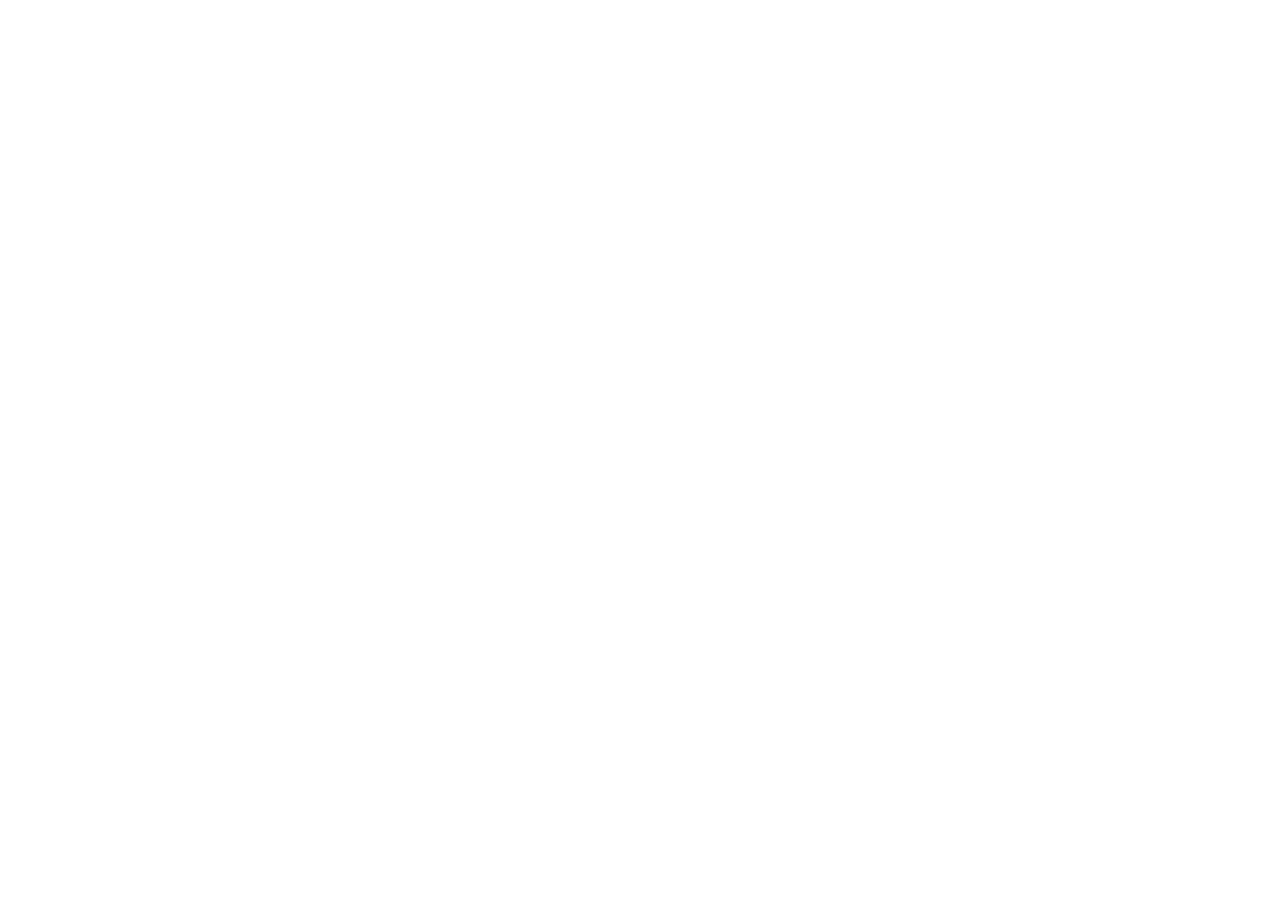
==== index.html @ 55217b34 "Inizializzazione" ====
<!DOCTYPE html>
<html lang="en">
<head>
    <meta charset="UTF-8">
    <meta http-equiv="X-UA-Compatible" content="IE=edge">
    <meta name="viewport" content="width=device-width, initial-scale=1.0">
    <link rel="stylesheet" href="css/style.css">
    <title>The Booleaner</title>


</head>
<body>

    <!-- header -->
    <header>

    </header>
    <!-- /header -->

    <!-- main -->
    <main>

    </main>
    <!-- /main -->

    <!-- footer -->
    <footer>

    </footer>
    <!-- /footer -->

</body>
</html>
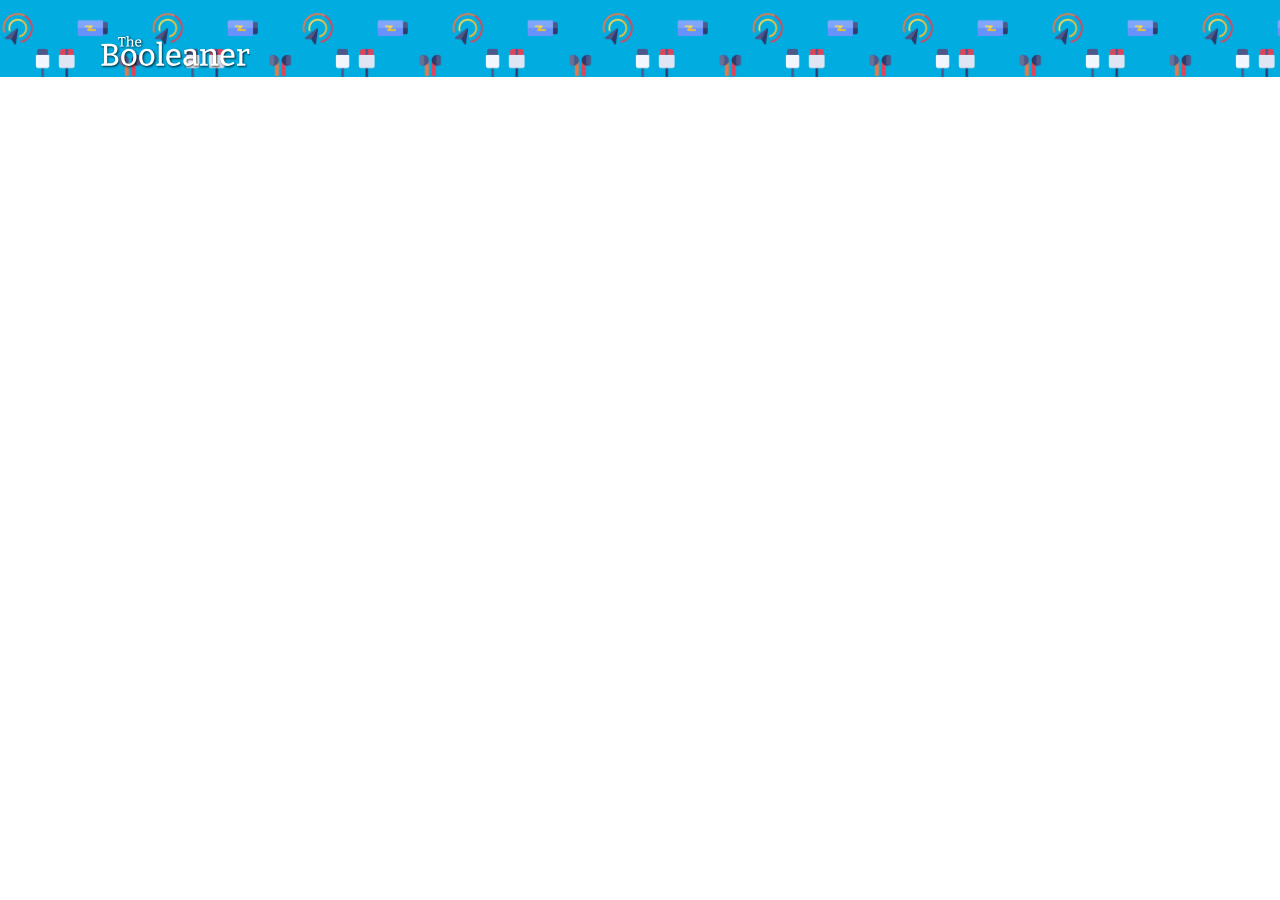
==== commit 0859f609: "Header finito" ====
--- a/index.html
+++ b/index.html
@@ -13,13 +13,13 @@
 
     <!-- header -->
     <header>
-
+        <img src="img/logo.svg" alt="Logo" id="logo">
     </header>
     <!-- /header -->
 
     <!-- main -->
     <main>
-
+        
     </main>
     <!-- /main -->
 
--- a/css/style.css
+++ b/css/style.css
@@ -0,0 +1,15 @@
+body {
+    margin: 0%;
+}
+
+header {
+    background-image: url(/img/pattern.png);
+    background-color: rgb(0, 172, 224);
+    background-size: 300px;
+}
+#logo {
+    width: 150px;
+    margin-left: 100px;
+    margin-top: 35px;
+
+}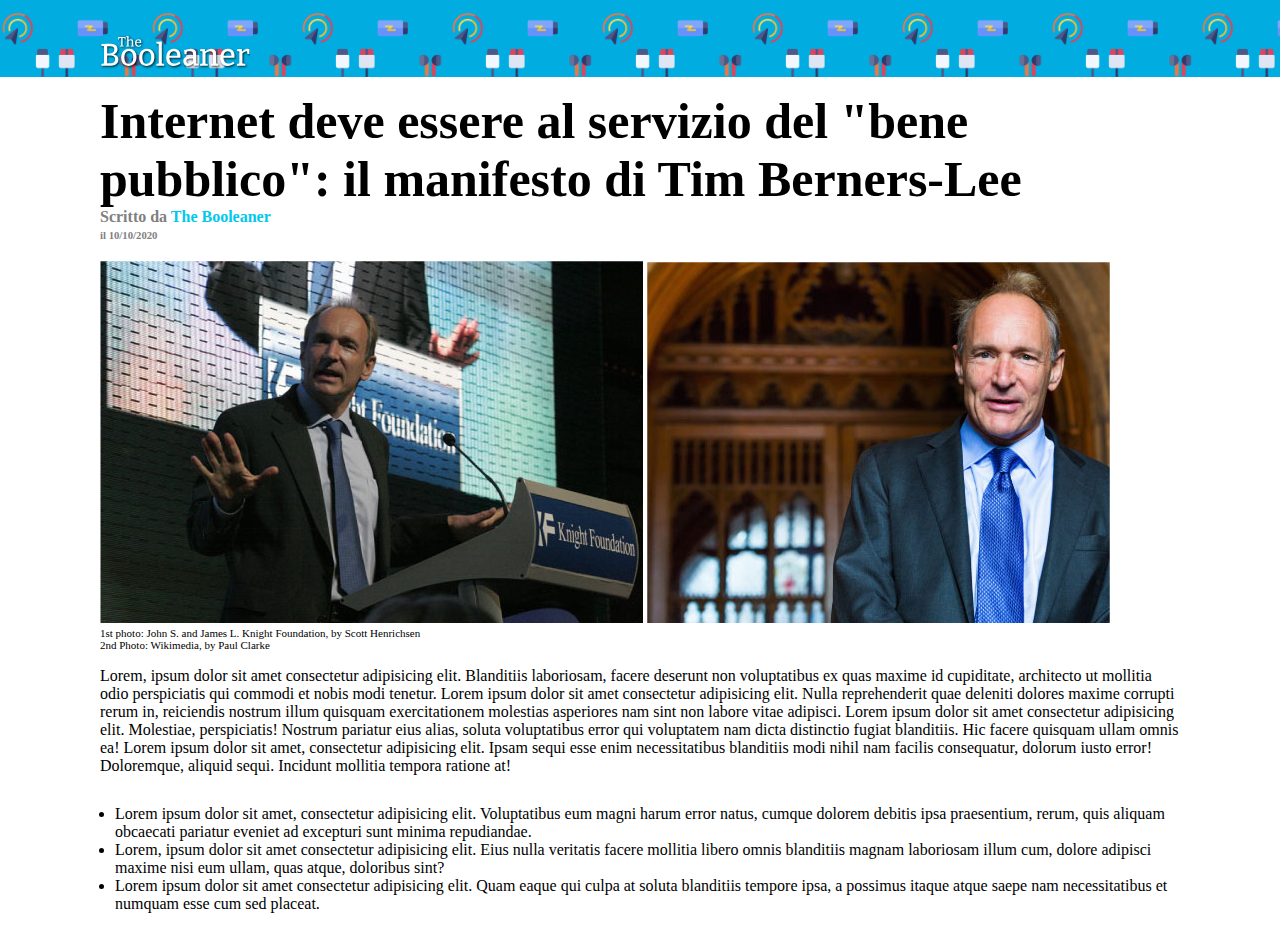
==== commit e3452a78: "Aggiunte foto, paragrafo 1 e lista non ordinata" ====
--- a/index.html
+++ b/index.html
@@ -19,7 +19,29 @@
 
     <!-- main -->
     <main>
-        
+        <h1>Internet deve essere al servizio del "bene pubblico": il manifesto di Tim Berners-Lee</h1>
+        <div id="grey">
+            <h4>Scritto da <span id="azul">The Booleaner</span></h4>
+            <h6>il 10/10/2020</h6>
+        </div>
+
+        <section>
+            <img src="img/tim-1.jpg" alt="Tim-1">
+            <img src="img/tim-2.jpg" alt="Tim-2">
+            <span>1st photo: John S. and James L. Knight Foundation, by Scott Henrichsen</span>
+            <span>2nd Photo: Wikimedia, by Paul Clarke</span>
+        </section>
+
+        <p id="space">
+            Lorem, ipsum dolor sit amet consectetur adipisicing elit. Blanditiis laboriosam, facere deserunt non voluptatibus ex quas maxime id cupiditate, architecto ut mollitia odio perspiciatis qui commodi et nobis modi tenetur. Lorem ipsum dolor sit amet consectetur adipisicing elit. Nulla reprehenderit quae deleniti dolores maxime corrupti rerum in, reiciendis nostrum illum quisquam exercitationem molestias asperiores nam sint non labore vitae adipisci. Lorem ipsum dolor sit amet consectetur adipisicing elit. Molestiae, perspiciatis! Nostrum pariatur eius alias, soluta voluptatibus error qui voluptatem nam dicta distinctio fugiat blanditiis. Hic facere quisquam ullam omnis ea! Lorem ipsum dolor sit amet, consectetur adipisicing elit. Ipsam sequi esse enim necessitatibus blanditiis modi nihil nam facilis consequatur, dolorum iusto error! Doloremque, aliquid sequi. Incidunt mollitia tempora ratione at!
+        </p>
+
+        <ul>
+            <li>Lorem ipsum dolor sit amet, consectetur adipisicing elit. Voluptatibus eum magni harum error natus, cumque dolorem debitis ipsa praesentium, rerum, quis aliquam obcaecati pariatur eveniet ad excepturi sunt minima repudiandae.</li>
+            <li>Lorem, ipsum dolor sit amet consectetur adipisicing elit. Eius nulla veritatis facere mollitia libero omnis blanditiis magnam laboriosam illum cum, dolore adipisci maxime nisi eum ullam, quas atque, doloribus sint?</li>
+            <li>Lorem ipsum dolor sit amet consectetur adipisicing elit. Quam eaque qui culpa at soluta blanditiis tempore ipsa, a possimus itaque atque saepe nam necessitatibus et numquam esse cum sed placeat.</li>
+        </ul>
+
     </main>
     <!-- /main -->
 
--- a/css/style.css
+++ b/css/style.css
@@ -1,3 +1,4 @@
+/* Gestione Generale */
 body {
     margin: 0%;
 }
@@ -12,4 +13,52 @@
     margin-left: 100px;
     margin-top: 35px;
 
+}
+
+main {
+    margin-left: 100px;
+    margin-right: 100px;
+}
+/* /Gestione Generale */
+
+
+/* Intestazione */
+h1 {
+    font-size: 50px;
+    margin-top: 15px;
+    margin-bottom: 0%;
+}
+
+#grey {
+    color: grey;
+}
+
+h4 {
+    margin: 0%;
+}
+
+#azul {
+    color: rgb(0, 201, 236);
+}
+
+h6 {
+    margin: 0%;
+    margin-top: 3px;
+    margin-bottom: 20px;
+}
+/* /Intestazione */
+
+
+/* specs */
+section span {
+    display: block;
+    font-size: 11px;
+}
+
+#space {
+    margin-bottom: 30px;
+}
+
+li {
+    margin-left: -25px;
 }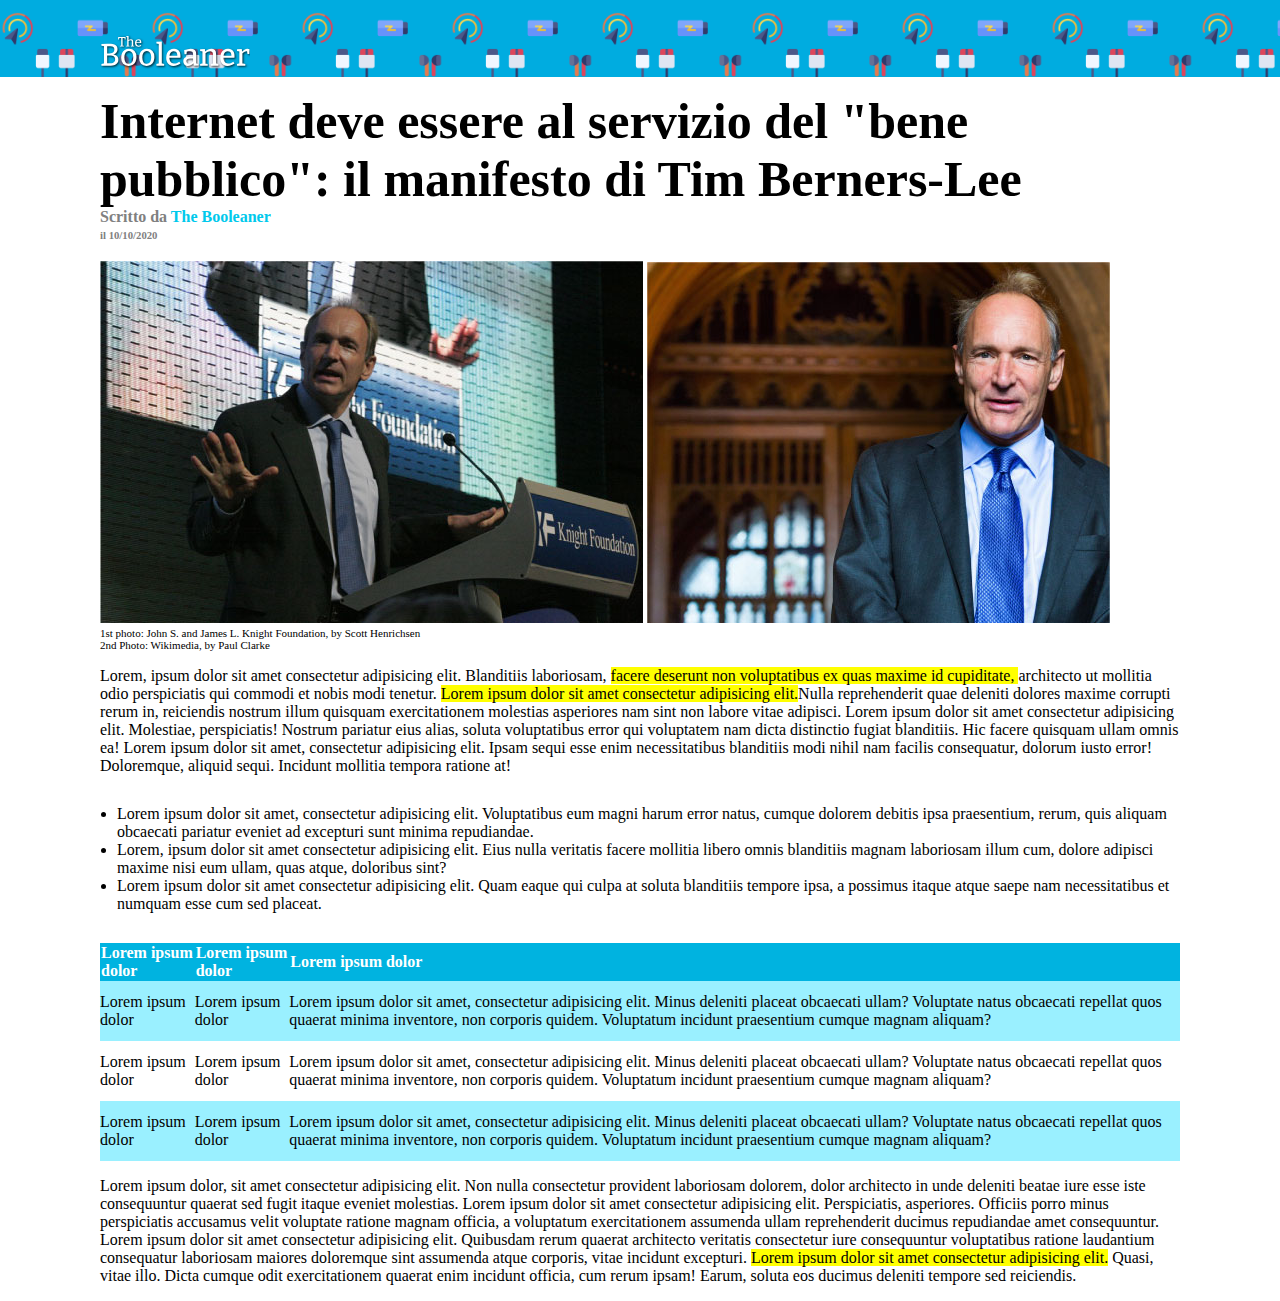
==== commit 82184a1d: "Finito Main, mancano solo dei ritocchi alla Table" ====
--- a/index.html
+++ b/index.html
@@ -33,7 +33,7 @@
         </section>
 
         <p id="space">
-            Lorem, ipsum dolor sit amet consectetur adipisicing elit. Blanditiis laboriosam, facere deserunt non voluptatibus ex quas maxime id cupiditate, architecto ut mollitia odio perspiciatis qui commodi et nobis modi tenetur. Lorem ipsum dolor sit amet consectetur adipisicing elit. Nulla reprehenderit quae deleniti dolores maxime corrupti rerum in, reiciendis nostrum illum quisquam exercitationem molestias asperiores nam sint non labore vitae adipisci. Lorem ipsum dolor sit amet consectetur adipisicing elit. Molestiae, perspiciatis! Nostrum pariatur eius alias, soluta voluptatibus error qui voluptatem nam dicta distinctio fugiat blanditiis. Hic facere quisquam ullam omnis ea! Lorem ipsum dolor sit amet, consectetur adipisicing elit. Ipsam sequi esse enim necessitatibus blanditiis modi nihil nam facilis consequatur, dolorum iusto error! Doloremque, aliquid sequi. Incidunt mollitia tempora ratione at!
+            Lorem, ipsum dolor sit amet consectetur adipisicing elit. Blanditiis laboriosam, <span class="underline">facere deserunt non voluptatibus ex quas maxime id cupiditate, </span> architecto ut mollitia odio perspiciatis qui commodi et nobis modi tenetur. <span class="underline"> Lorem ipsum dolor sit amet consectetur adipisicing elit.</span>Nulla reprehenderit quae deleniti dolores maxime corrupti rerum in, reiciendis nostrum illum quisquam exercitationem molestias asperiores nam sint non labore vitae adipisci. Lorem ipsum dolor sit amet consectetur adipisicing elit. Molestiae, perspiciatis! Nostrum pariatur eius alias, soluta voluptatibus error qui voluptatem nam dicta distinctio fugiat blanditiis. Hic facere quisquam ullam omnis ea! Lorem ipsum dolor sit amet, consectetur adipisicing elit. Ipsam sequi esse enim necessitatibus blanditiis modi nihil nam facilis consequatur, dolorum iusto error! Doloremque, aliquid sequi. Incidunt mollitia tempora ratione at!
         </p>
 
         <ul>
@@ -41,6 +41,37 @@
             <li>Lorem, ipsum dolor sit amet consectetur adipisicing elit. Eius nulla veritatis facere mollitia libero omnis blanditiis magnam laboriosam illum cum, dolore adipisci maxime nisi eum ullam, quas atque, doloribus sint?</li>
             <li>Lorem ipsum dolor sit amet consectetur adipisicing elit. Quam eaque qui culpa at soluta blanditiis tempore ipsa, a possimus itaque atque saepe nam necessitatibus et numquam esse cum sed placeat.</li>
         </ul>
+
+        <table class="content-table">
+            <thead>
+                <tr id="tableblue">
+                    <th>Lorem ipsum dolor</th>
+                    <th>Lorem ipsum dolor</th>
+                    <th>Lorem ipsum dolor</th>
+                </tr>
+            </thead>
+            <tbody>
+                <tr id="tableazul">
+                    <td>Lorem ipsum dolor</td>
+                    <td >Lorem ipsum dolor</td>
+                    <td >Lorem ipsum dolor sit amet, consectetur adipisicing elit. Minus deleniti placeat obcaecati ullam? Voluptate natus obcaecati repellat quos quaerat minima inventore, non corporis quidem. Voluptatum incidunt praesentium cumque magnam aliquam?</th>
+                </tr>
+                <tr id="tablewhite">
+                    <td>Lorem ipsum dolor</td>
+                    <td>Lorem ipsum dolor</td>
+                    <td>Lorem ipsum dolor sit amet, consectetur adipisicing elit. Minus deleniti placeat obcaecati ullam? Voluptate natus obcaecati repellat quos quaerat minima inventore, non corporis quidem. Voluptatum incidunt praesentium cumque magnam aliquam?</td>
+                </tr>
+                <tr id="tableazul">
+                    <td>Lorem ipsum dolor</td>
+                    <td>Lorem ipsum dolor</td>
+                    <td>Lorem ipsum dolor sit amet, consectetur adipisicing elit. Minus deleniti placeat obcaecati ullam? Voluptate natus obcaecati repellat quos quaerat minima inventore, non corporis quidem. Voluptatum incidunt praesentium cumque magnam aliquam?</td>
+                </tr>
+            </tbody>
+        </table>
+
+        <p>
+            Lorem ipsum dolor, sit amet consectetur adipisicing elit. Non nulla consectetur provident laboriosam dolorem, dolor architecto in unde deleniti beatae iure esse iste consequuntur quaerat sed fugit itaque eveniet molestias. Lorem ipsum dolor sit amet consectetur adipisicing elit. Perspiciatis, asperiores. Officiis porro minus perspiciatis accusamus velit voluptate ratione magnam officia, a voluptatum exercitationem assumenda ullam reprehenderit ducimus repudiandae amet consequuntur. Lorem ipsum dolor sit amet consectetur adipisicing elit. Quibusdam rerum quaerat architecto veritatis consectetur iure consequuntur voluptatibus ratione laudantium consequatur laboriosam maiores doloremque sint assumenda atque corporis, vitae incidunt excepturi. <span class="underline">Lorem ipsum dolor sit amet consectetur adipisicing elit.</span> Quasi, vitae illo. Dicta cumque odit exercitationem quaerat enim incidunt officia, cum rerum ipsam! Earum, soluta eos ducimus deleniti tempore sed reiciendis.
+        </p>
 
     </main>
     <!-- /main -->
--- a/css/style.css
+++ b/css/style.css
@@ -60,5 +60,34 @@
 }
 
 li {
-    margin-left: -25px;
-}+    margin-left: -23px;
+}
+
+.underline {
+    background-color: yellow;
+}
+
+/* TABLE */
+.content-table {
+    margin-top: 30px;
+    text-align: left;
+    border-collapse: collapse;
+}
+
+.content-table td {
+    padding: 12px 0px;
+}
+
+#tableblue {
+    background-color: rgb(0, 179, 224);
+    color: white;
+}
+
+#tableazul {
+    background-color: rgba(0, 217, 255, 0.397);
+}
+
+#tablewhite {
+    background-color: rgb(255, 255, 255);
+}
+/* /TABLE */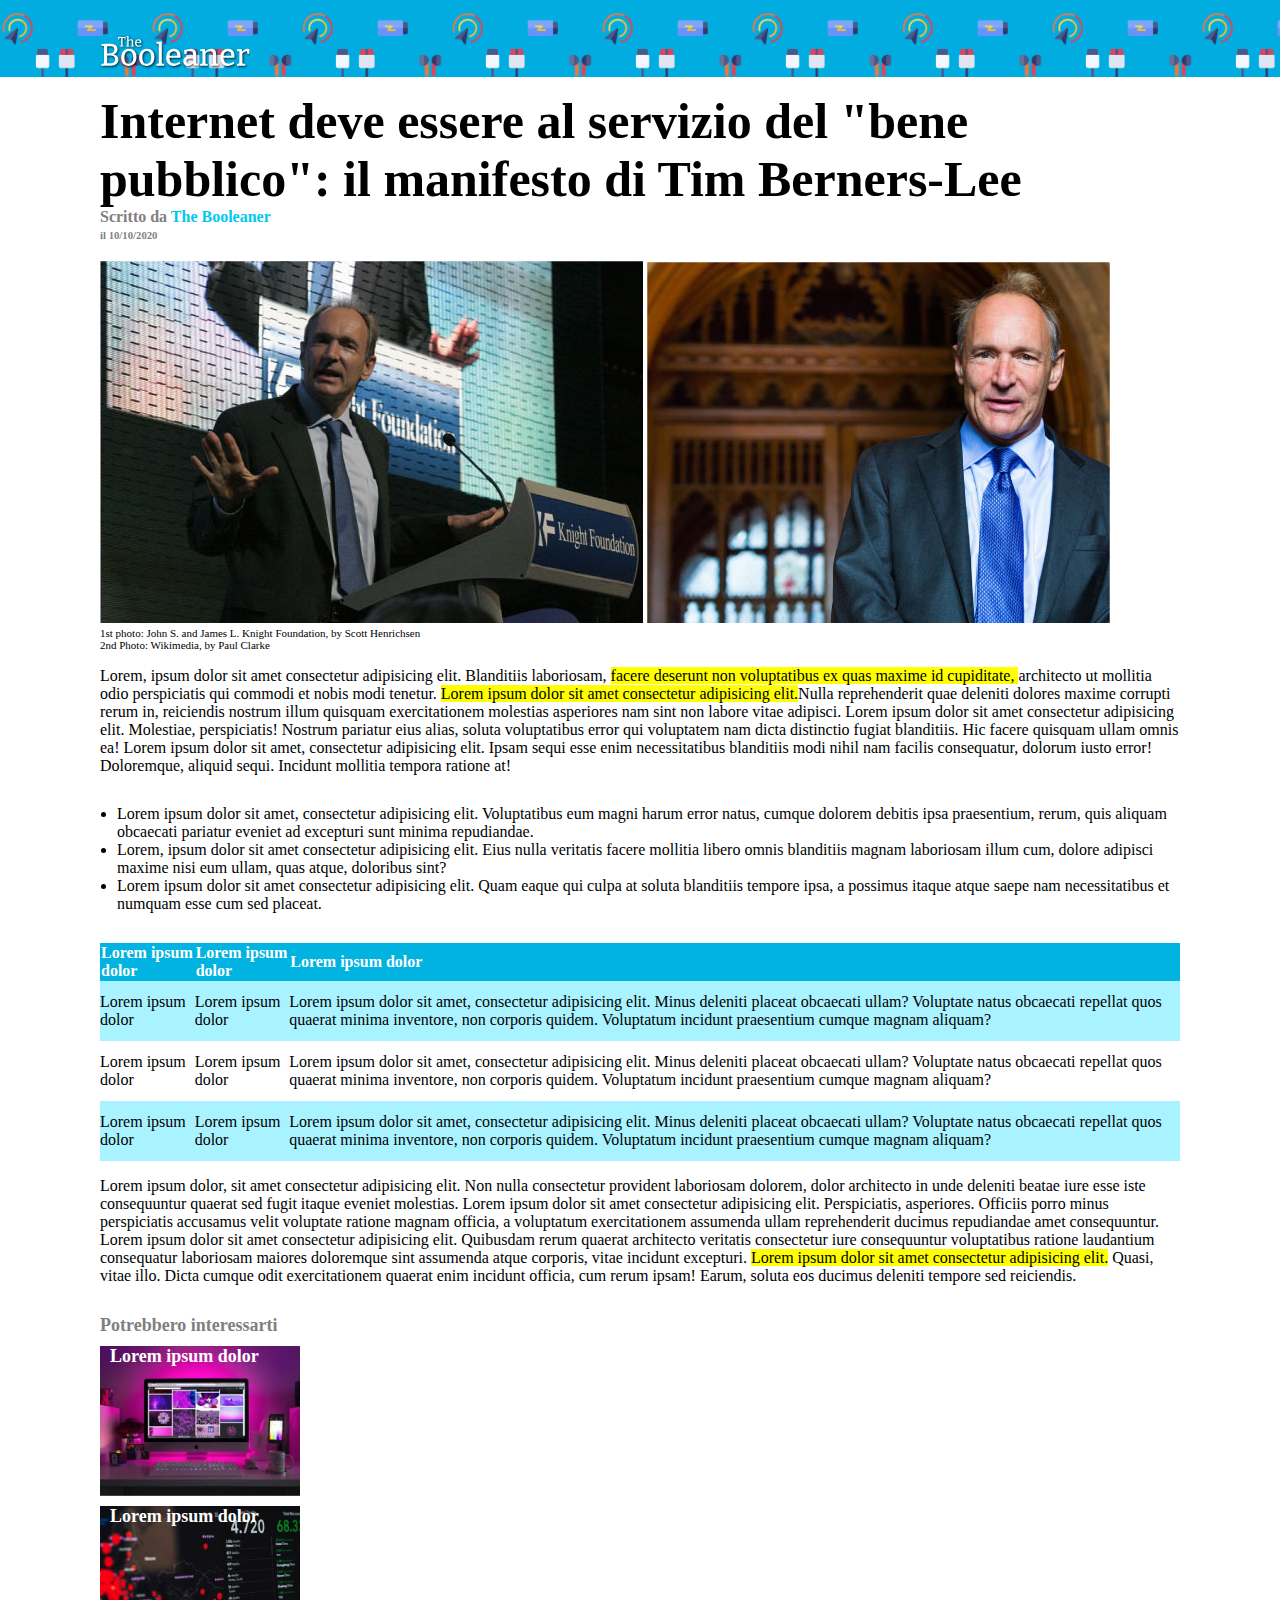
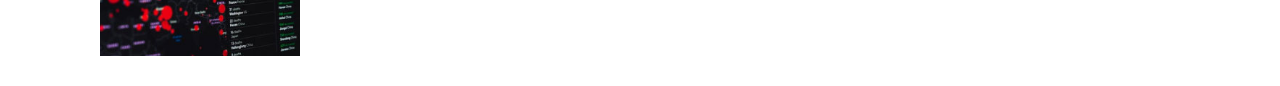
==== commit 09fd291e: "Footer inserito, fix alla table in corso." ====
--- a/index.html
+++ b/index.html
@@ -78,7 +78,13 @@
 
     <!-- footer -->
     <footer>
-
+        <h5>Potrebbero interessarti</h5>
+        <div class="quadrato texture-back1">
+            <span class="inside">Lorem ipsum dolor</span>
+        </div>
+        <div class="quadrato texture-back2">
+            <span class="inside">Lorem ipsum dolor</span>
+        </div>
     </footer>
     <!-- /footer -->
 
--- a/css/style.css
+++ b/css/style.css
@@ -46,8 +46,6 @@
     margin-top: 3px;
     margin-bottom: 20px;
 }
-/* /Intestazione */
-
 
 /* specs */
 section span {
@@ -66,12 +64,14 @@
 .underline {
     background-color: yellow;
 }
+/* /specs */
 
 /* TABLE */
 .content-table {
+    width: auto;
     margin-top: 30px;
+    border-collapse: collapse;
     text-align: left;
-    border-collapse: collapse;
 }
 
 .content-table td {
@@ -84,10 +84,51 @@
 }
 
 #tableazul {
-    background-color: rgba(0, 217, 255, 0.397);
+    background-color: rgba(19, 220, 255, 0.363);
 }
 
 #tablewhite {
     background-color: rgb(255, 255, 255);
 }
-/* /TABLE */+/* /TABLE */
+
+/* FOOTER */
+footer {
+    margin-left: 100px;
+    margin-right: 100px;
+    margin-bottom: 30px;
+}
+
+h5 {
+    margin-top: 30px;
+    margin-bottom: 10px;
+    font-size: large;
+    color: grey;
+}
+
+.texture-back1 {
+    background-image: url(/img/monitor.jpg);
+    background-size: cover;
+    background-position: center;
+    color: white;
+    margin-bottom: 10px;
+}
+
+.texture-back2 {
+    background-image: url(/img/graph.jpg);
+    background-size: cover;
+    background-position: center;
+    color: white;
+}
+
+.quadrato {
+    height: 150px;
+    width: 200px;
+}
+
+.inside {
+    font-size: 18px;
+    font-weight: 700;
+    padding: 10px 10px;
+}
+/* /FOOTER */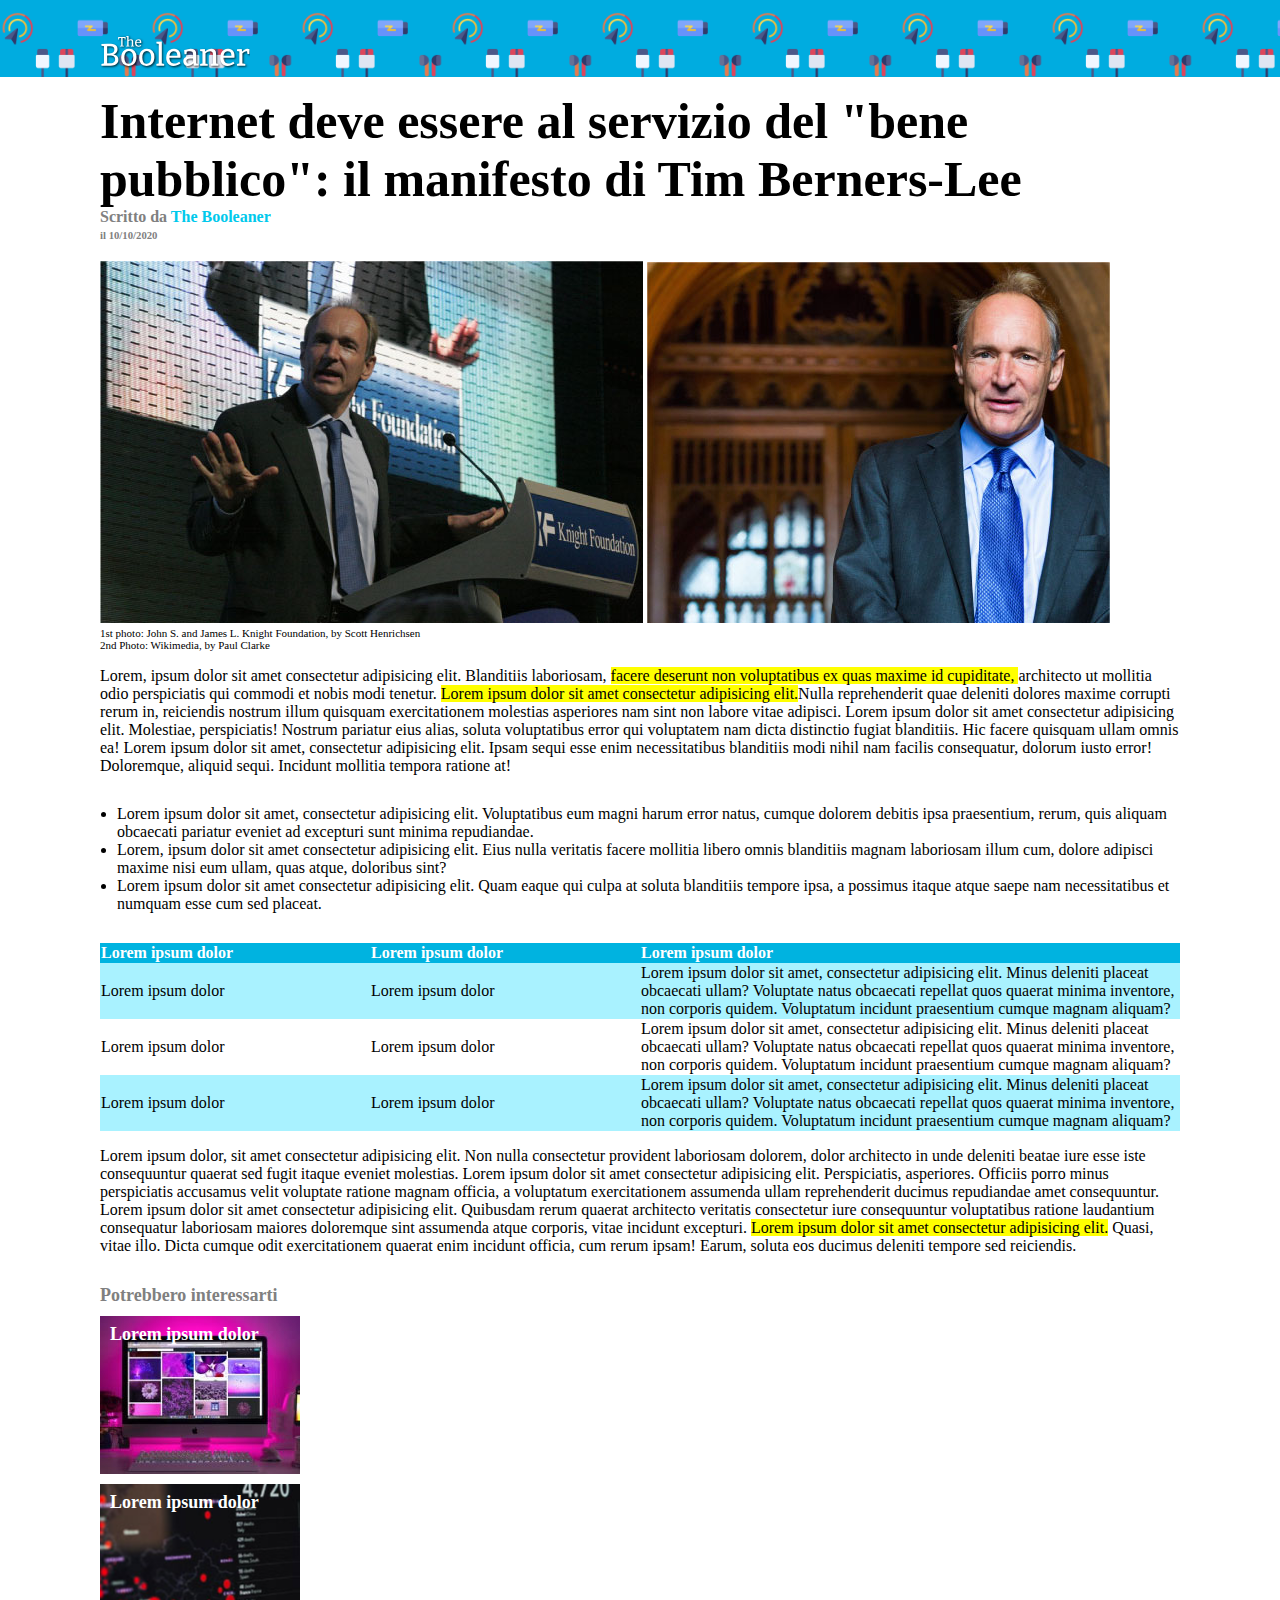
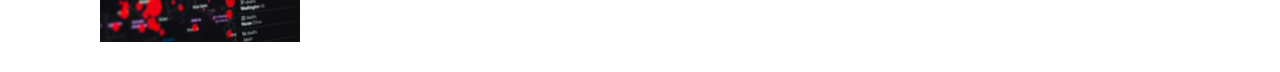
==== commit 296706ee: "Correzione Esercizio" ====
--- a/index.html
+++ b/index.html
@@ -11,20 +11,24 @@
 </head>
 <body>
 
+    <!-- nav -->
+    <nav>
+        <img src="img/logo.svg" alt="Logo" id="logo">
+    </nav>
+    <!-- /nav -->
+
     <!-- header -->
     <header>
-        <img src="img/logo.svg" alt="Logo" id="logo">
-    </header>
-    <!-- /header -->
-
-    <!-- main -->
-    <main>
         <h1>Internet deve essere al servizio del "bene pubblico": il manifesto di Tim Berners-Lee</h1>
         <div id="grey">
             <h4>Scritto da <span id="azul">The Booleaner</span></h4>
             <h6>il 10/10/2020</h6>
         </div>
-
+    </header>
+    <!-- /header -->
+    
+    <!-- main -->
+    <main>
         <section>
             <img src="img/tim-1.jpg" alt="Tim-1">
             <img src="img/tim-2.jpg" alt="Tim-2">
@@ -44,24 +48,24 @@
 
         <table class="content-table">
             <thead>
-                <tr id="tableblue">
+                <tr id="table-blue">
                     <th>Lorem ipsum dolor</th>
                     <th>Lorem ipsum dolor</th>
-                    <th>Lorem ipsum dolor</th>
+                    <th id="half">Lorem ipsum dolor</th>
                 </tr>
             </thead>
             <tbody>
-                <tr id="tableazul">
+                <tr class="table-azul">
                     <td>Lorem ipsum dolor</td>
                     <td >Lorem ipsum dolor</td>
                     <td >Lorem ipsum dolor sit amet, consectetur adipisicing elit. Minus deleniti placeat obcaecati ullam? Voluptate natus obcaecati repellat quos quaerat minima inventore, non corporis quidem. Voluptatum incidunt praesentium cumque magnam aliquam?</th>
                 </tr>
-                <tr id="tablewhite">
+                <tr>
                     <td>Lorem ipsum dolor</td>
                     <td>Lorem ipsum dolor</td>
                     <td>Lorem ipsum dolor sit amet, consectetur adipisicing elit. Minus deleniti placeat obcaecati ullam? Voluptate natus obcaecati repellat quos quaerat minima inventore, non corporis quidem. Voluptatum incidunt praesentium cumque magnam aliquam?</td>
                 </tr>
-                <tr id="tableazul">
+                <tr class="table-azul">
                     <td>Lorem ipsum dolor</td>
                     <td>Lorem ipsum dolor</td>
                     <td>Lorem ipsum dolor sit amet, consectetur adipisicing elit. Minus deleniti placeat obcaecati ullam? Voluptate natus obcaecati repellat quos quaerat minima inventore, non corporis quidem. Voluptatum incidunt praesentium cumque magnam aliquam?</td>
@@ -72,7 +76,6 @@
         <p>
             Lorem ipsum dolor, sit amet consectetur adipisicing elit. Non nulla consectetur provident laboriosam dolorem, dolor architecto in unde deleniti beatae iure esse iste consequuntur quaerat sed fugit itaque eveniet molestias. Lorem ipsum dolor sit amet consectetur adipisicing elit. Perspiciatis, asperiores. Officiis porro minus perspiciatis accusamus velit voluptate ratione magnam officia, a voluptatum exercitationem assumenda ullam reprehenderit ducimus repudiandae amet consequuntur. Lorem ipsum dolor sit amet consectetur adipisicing elit. Quibusdam rerum quaerat architecto veritatis consectetur iure consequuntur voluptatibus ratione laudantium consequatur laboriosam maiores doloremque sint assumenda atque corporis, vitae incidunt excepturi. <span class="underline">Lorem ipsum dolor sit amet consectetur adipisicing elit.</span> Quasi, vitae illo. Dicta cumque odit exercitationem quaerat enim incidunt officia, cum rerum ipsam! Earum, soluta eos ducimus deleniti tempore sed reiciendis.
         </p>
-
     </main>
     <!-- /main -->
 
--- a/css/style.css
+++ b/css/style.css
@@ -3,8 +3,8 @@
     margin: 0%;
 }
 
-header {
-    background-image: url(/img/pattern.png);
+nav {
+    background-image: url(../img/pattern.png);
     background-color: rgb(0, 172, 224);
     background-size: 300px;
 }
@@ -13,6 +13,11 @@
     margin-left: 100px;
     margin-top: 35px;
 
+}
+
+header {
+    margin-left: 100px;
+    margin-right: 100px;
 }
 
 main {
@@ -47,7 +52,7 @@
     margin-bottom: 20px;
 }
 
-/* specs */
+/* Specs */
 section span {
     display: block;
     font-size: 11px;
@@ -64,35 +69,31 @@
 .underline {
     background-color: yellow;
 }
-/* /specs */
+/* /Specs */
 
-/* TABLE */
+/* Table */
 .content-table {
-    width: auto;
     margin-top: 30px;
     border-collapse: collapse;
     text-align: left;
+    box-sizing: content-box;
 }
 
-.content-table td {
-    padding: 12px 0px;
+#half {
+    width: 50%;
 }
 
-#tableblue {
+#table-blue {
     background-color: rgb(0, 179, 224);
     color: white;
 }
 
-#tableazul {
+.table-azul {
     background-color: rgba(19, 220, 255, 0.363);
 }
+/* /Table */
 
-#tablewhite {
-    background-color: rgb(255, 255, 255);
-}
-/* /TABLE */
-
-/* FOOTER */
+/* Footer */
 footer {
     margin-left: 100px;
     margin-right: 100px;
@@ -107,17 +108,17 @@
 }
 
 .texture-back1 {
-    background-image: url(/img/monitor.jpg);
-    background-size: cover;
+    background-image: url(../img/monitor.jpg);
     background-position: center;
+    margin-bottom: 10px;
+    padding-top: 8px;
     color: white;
-    margin-bottom: 10px;
 }
 
 .texture-back2 {
-    background-image: url(/img/graph.jpg);
-    background-size: cover;
+    background-image: url(../img/graph.jpg);
     background-position: center;
+    padding-top: 8px;
     color: white;
 }
 
@@ -131,4 +132,4 @@
     font-weight: 700;
     padding: 10px 10px;
 }
-/* /FOOTER */+/* /Footer */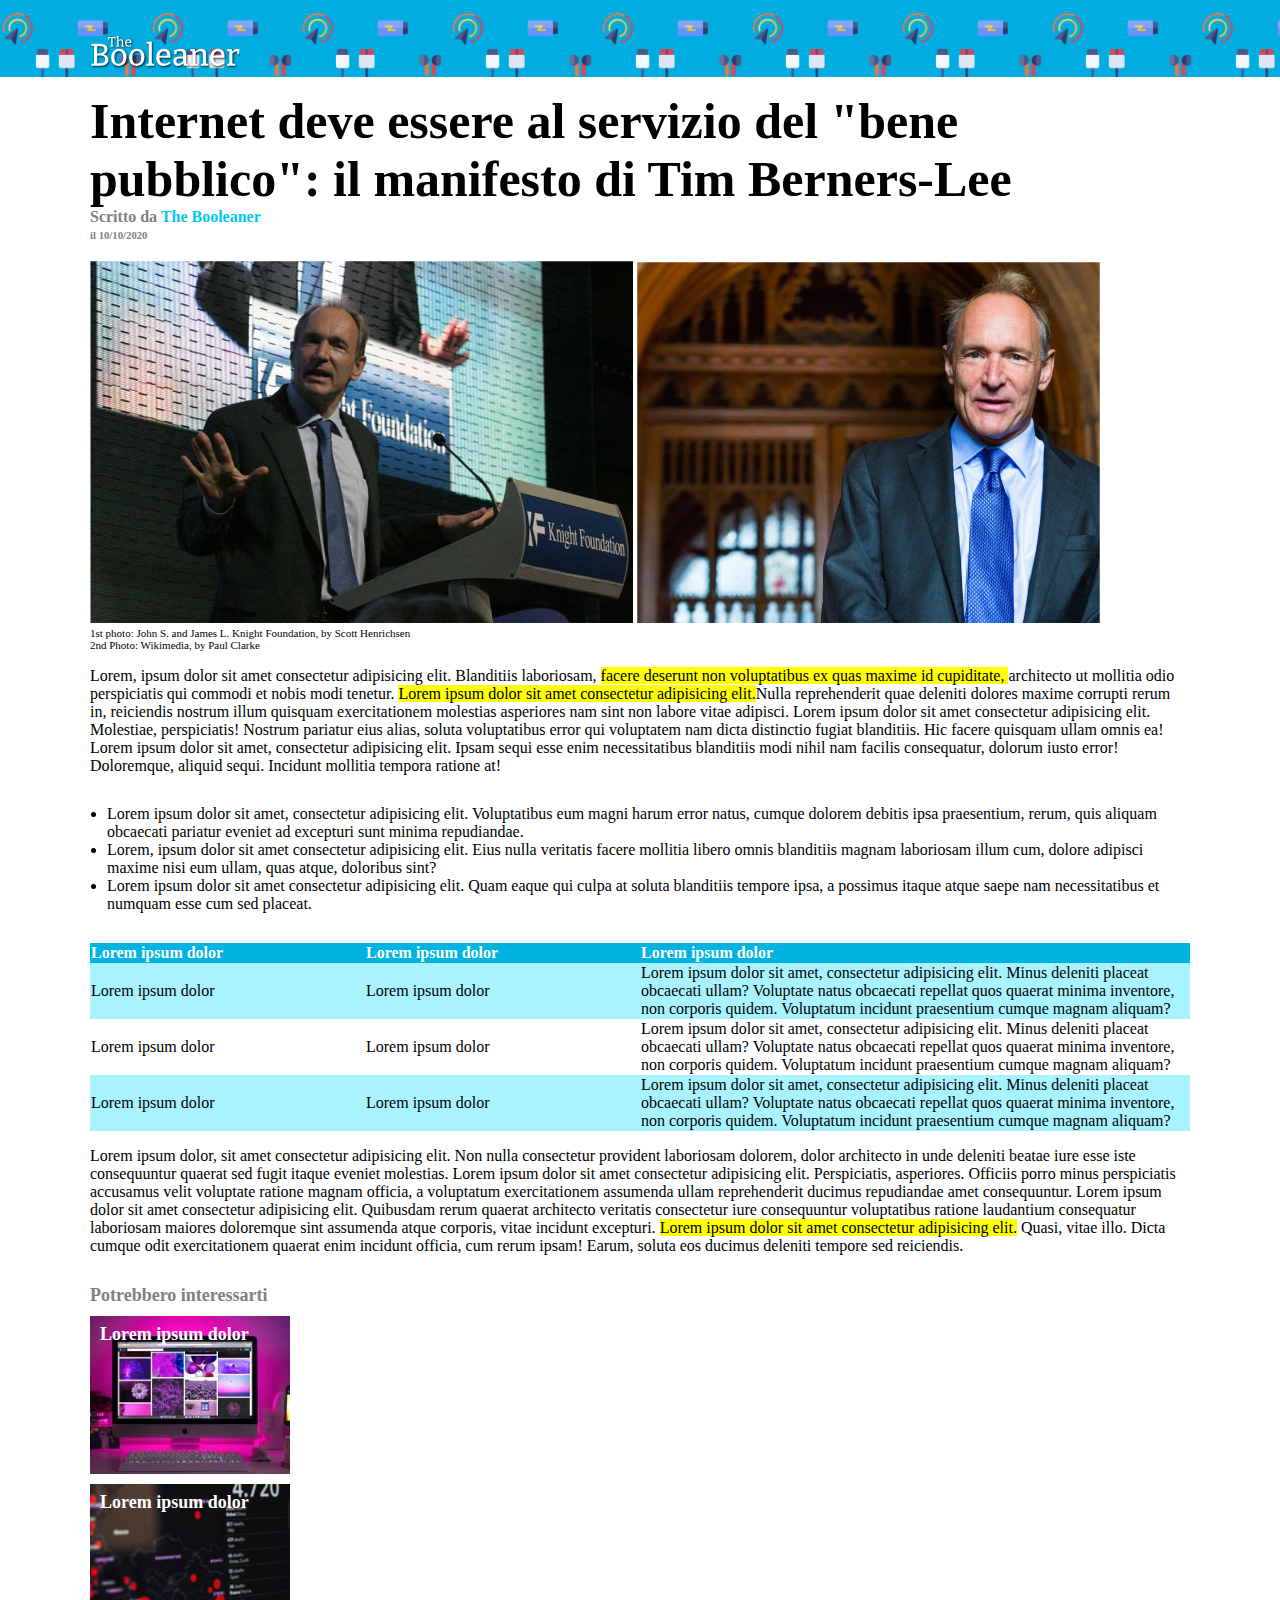
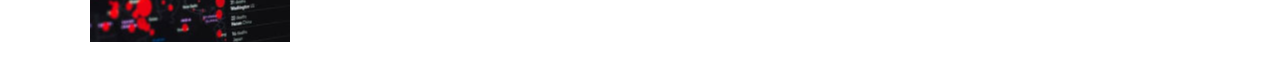
==== commit b990b712: "Bonus corretto" ====
--- a/index.html
+++ b/index.html
@@ -13,7 +13,9 @@
 
     <!-- nav -->
     <nav>
-        <img src="img/logo.svg" alt="Logo" id="logo">
+        <div id="nav-inner">
+            <img src="img/logo.svg" alt="Logo" id="logo">
+        </div> 
     </nav>
     <!-- /nav -->
 
--- a/css/style.css
+++ b/css/style.css
@@ -8,21 +8,16 @@
     background-color: rgb(0, 172, 224);
     background-size: 300px;
 }
+
 #logo {
     width: 150px;
-    margin-left: 100px;
     margin-top: 35px;
-
 }
 
-header {
-    margin-left: 100px;
-    margin-right: 100px;
-}
-
-main {
-    margin-left: 100px;
-    margin-right: 100px;
+header, main, footer, #nav-inner {
+    margin-left: auto;
+    margin-right: auto;
+    max-width: 1100px;
 }
 /* /Gestione Generale */
 
@@ -51,6 +46,7 @@
     margin-top: 3px;
     margin-bottom: 20px;
 }
+/* /Intestazione */
 
 /* Specs */
 section span {
@@ -95,8 +91,6 @@
 
 /* Footer */
 footer {
-    margin-left: 100px;
-    margin-right: 100px;
     margin-bottom: 30px;
 }
 
